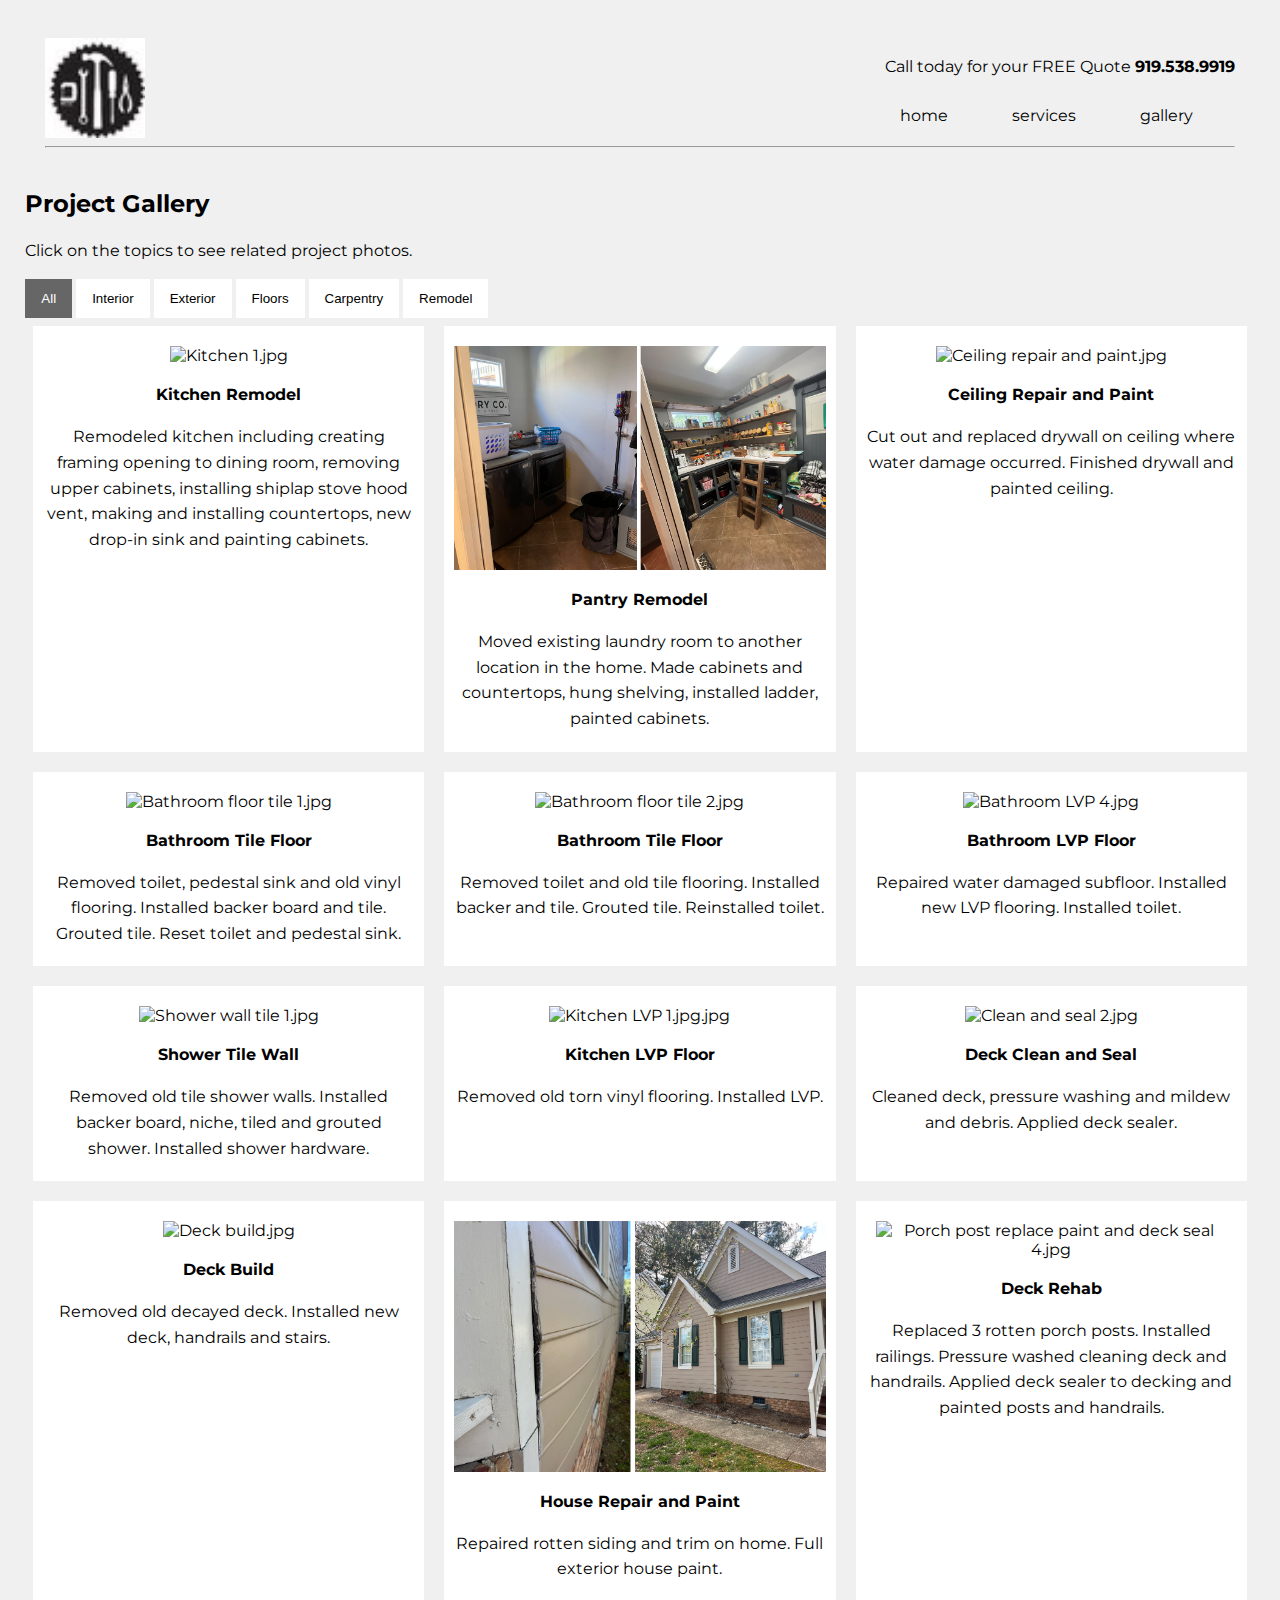
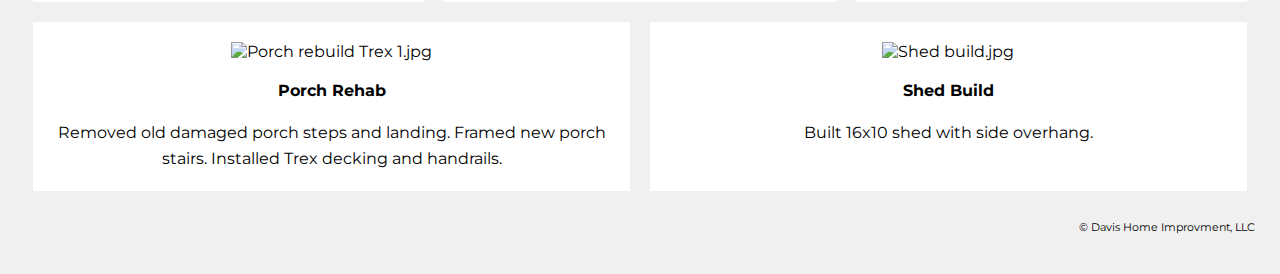
==== html/gallery.html @ 8550ffd0 "Add files via upload" ====
<!DOCTYPE html>
<html lang="en">

<head>
  <meta charset="UTF-8">
  <meta name="viewport" content="width=device-width, initial-scale=1">
  <meta http-equiv="X-UA-Compatible" content="ie-edge">
  <title>Davis Home Improvement</title>
  <link rel="stylesheet" href="../css/main.css">
  <link rel="stylesheet" href="../css/gallery.css">
</head>

<body>
  <!-- Wrapper -->
  <div id="wrapper">

    <!-- Header -->
    <section class="header-container">
      <header id="header">
        <img src="../img/logo.png" alt="DavisHomeImprovement Logo" class="logo">
        <div class="header-nav-container">
          <p>Call today for your FREE Quote  <strong>919.538.9919</strong></p>
          <nav class="hamburger-menu">
            <div class="hamburger-icon">
              <div class="bar"></div>
              <div class="bar"></div>
              <div class="bar"></div>
            </div>
            <ul class="hamburger-menu-items">
              <li><a href="../">home</a></li>
              <li><a href="services.html">services</a></li>
              <li><a href="gallery.html">gallery</a></li>
            </ul>
          </nav>
          <nav class="site-menu">
            <ul class="site-menu-items">
              <li><a href="../">home</a></li>
              <li><a href="services.html">services</a></li>
              <li><a href="gallery.html">gallery</a></li>
            </ul>
          </nav>
        </div>
      </header>
      <hr>
    </section>

    <!-- Gallery -->
    <article id="gallery">
      <div class="gallery-wrapper">
        <header class="article-header">
          <h2>Project Gallery</h2>
          <p>Click on the topics to see related project photos. </p>
        </header>

        <!-- Gallery navigation -->
        <section class="nav-wrapper">
          <button class="nav-btn active">All</button>
          <button class="nav-btn">Interior</button>
          <button class="nav-btn">Exterior</button>
          <button class="nav-btn">Floors</button>
          <button class="nav-btn">Carpentry</button>
          <button class="nav-btn">Remodel</button>
          <!-- Alt button combo: Paint, Floors, Decks, Repair, Remodel -->
        </section>

        <!-- Portfolio gallery grid -->
        <section class="gallery-img-wrapper">
          <div class="row">

            <!-- Remodel content -->
            <div class="column remodel cabinets kitchen carpentry">
              <div class="column-content">
                <img src="../img/gallery/remodel/Kitchen 1.jpg" alt="Kitchen 1.jpg" class="gallery-img" onclick="openGalleryModal('../img/gallery/remodel.Kitchen 1.jpg')">
                <h4>Kitchen Remodel</h4>
                <p>
                  Remodeled kitchen including creating framing opening to dining room, removing upper cabinets, installing shiplap stove hood vent, making and installing 
                  countertops, new drop-in sink and painting cabinets.
                </p>
              </div>
            </div>
            <div class="column remodel cabinets kitchen carpentry">
              <div class="column-content">
                <img src="../img/gallery/remodel/pantry_before_after.jpg" alt="Pantry finished 2.jpg" class="gallery-img" onclick="openGalleryModal('../img/gallery/remodel/pantry_before_after.jpg')">
                <h4>Pantry Remodel</h4>
                <p>Moved existing laundry room to another location in the home.  Made cabinets and countertops, hung shelving, installed ladder, painted cabinets.</p>
              </div>
            </div>

            <!-- Interior content-->
            <div class="column interior repair drywall">
              <div class="column-content">
                <img src="../img/gallery/interior/Ceiling repair and paint.jpg" alt="Ceiling repair and paint.jpg" class="gallery-img" onclick="openGalleryModal('../img/gallery/interior/Ceiling repair and paint.jpg')">
                <h4>Ceiling Repair and Paint</h4>
                <p>Cut out and replaced drywall on ceiling where water damage occurred.  Finished drywall and painted ceiling.</p>
              </div>
            </div>
            
            <!-- Floors content-->
            <div class="column floors tile bath">
              <div class="column-content">
                <img src="../img/gallery/floors/Bathroom floor tile 1.jpg" alt="Bathroom floor tile 1.jpg" class="gallery-img" onclick="openGalleryModal('../img/gallery/floors/Bathroom floor tile 1.jpg')">
                <h4>Bathroom Tile Floor</h4>
                <p>Removed toilet, pedestal sink and old vinyl flooring.  Installed backer board and tile.  Grouted tile.  Reset toilet and pedestal sink.</p>
              </div>
            </div>
            <div class="column floors tile bath">
              <div class="column-content">
                <img src="../img/gallery/floors/Bathroom floor tile 2.jpg" alt="Bathroom floor tile 2.jpg" class="gallery-img" onclick="openGalleryModal('../img/gallery/floors/Bathroom floor tile 2.jpg')">
                <h4>Bathroom Tile Floor</h4>
                <p>Removed toilet and old tile flooring.  Installed backer and tile.  Grouted tile.  Reinstalled toilet.</p>
              </div>
            </div>
            <div class="column floors lvp bath interior repair">
              <div class="column-content">
                <img src="../img/gallery/floors/Bathroom LVP 4.jpg" alt="Bathroom LVP 4.jpg" class="gallery-img" onclick="openGalleryModal('../img/gallery/floors/Bathroom LVP 4.jpg')">
                <h4>Bathroom LVP Floor</h4>
                <p>Repaired water damaged subfloor.  Installed new LVP flooring.  Installed toilet.</p>
              </div>
            </div>
            <div class="column shower tile bath floors">
              <div class="column-content">
                <img src="../img/gallery/floors/Shower wall tile 1.jpg" alt="Shower wall tile 1.jpg" class="gallery-img" onclick="openGalleryModal('../img/gallery/floors/Shower wall tile 1.jpg')">
                <h4>Shower Tile Wall</h4>
                <p>Removed old tile shower walls.  Installed backer board, niche, tiled and grouted shower.  Installed shower hardware.</p>
              </div>
            </div>
            <div class="column floors LVP kitchen floors">
              <div class="column-content">
                <img src="../img/gallery/floors/Kitchen LVP 1.jpg" alt="Kitchen LVP 1.jpg.jpg" class="gallery-img" onclick="openGalleryModal('../img/gallery/floors/Kitchen LVP 1.jpg')">
                <h4>Kitchen LVP Floor</h4>
                <p>Removed old torn vinyl flooring.  Installed LVP.</p>
              </div>
            </div>
          
            <!-- Exterior content -->
            <div class="column exterior decks">
              <div class="column-content">
                <img src="../img/gallery/exterior/Clean and seal 2.jpg" alt="Clean and seal 2.jpg" class="gallery-img" onclick="openGalleryModal('../img/gallery/exterior/Clean and seal 2.jpg')">
                <h4>Deck Clean and Seal</h4>
                <p>Cleaned deck, pressure washing and mildew and debris.  Applied deck sealer.</p>
              </div>
            </div>
            <div class="column exterior decks carpentry">
              <div class="column-content">
                <img src="../img/gallery/exterior/Deck build.jpg" alt="Deck build.jpg" class="gallery-img" onclick="openGalleryModal('../img/gallery/exterior/Deck build.jpg')">
                <h4>Deck Build</h4>
                <p>Removed old decayed deck.  Installed new deck, handrails and stairs.</p>
              </div>
            </div>
            <div class="column paint exterior siding trim repair carpentry">
              <div class="column-content">
                <img src="../img/gallery/exterior/House_repair_before_after.jpg" alt="House_repair_before_after.jpg" class="gallery-img" onclick="openGalleryModal('../img/gallery/exterior/House_repair_before_after.jpg')">
                <h4>House Repair and Paint</h4>
                <p>Repaired rotten siding and trim on home.  Full exterior house paint.</p>
              </div>
            </div>
            <div class="column exterior decks carpentry paint">
              <div class="column-content">
                <img src="../img/gallery/exterior/Porch post replace paint and deck seal 4.jpg" alt="Porch post replace paint and deck seal 4.jpg" class="gallery-img" onclick="openGalleryModal('../img/gallery/exterior/Porch post replace paint and deck seal 4.jpg')">
                <h4>Deck Rehab</h4>
                <p>Replaced 3 rotten porch posts.  Installed railings.  Pressure washed cleaning deck and handrails.  Applied deck sealer to decking and painted posts and handrails.</p>
              </div>
            </div>
            <div class="column exterior decks carpentry paint">
              <div class="column-content">
                <img src="../img/gallery/exterior/Porch rebuild Trex 1.jpg" alt="Porch rebuild Trex 1.jpg" class="gallery-img" onclick="openGalleryModal('../img/gallery/exterior/Porch rebuild Trex 1.jpg')">
                <h4>Porch Rehab</h4>
                <p>Removed old damaged porch steps and landing.  Framed new porch stairs.  Installed Trex decking and handrails.</p>
              </div>
            </div>
            <div class="column exterior decks carpentry paint">
              <div class="column-content">
                <img src="../img/gallery/exterior/Shed build.jpg" alt="Shed build.jpg" class="gallery-img" onclick="openGalleryModal('../img/exterior/Shed build.jpg')">
                <h4>Shed Build</h4>
                <p>Built 16x10 shed with side overhang.</p>
              </div>
            </div>

          </div>
        </section>
        <div class="modal-overlay" onclick="closeGalleryModal()"></div>
        <div id="modal" class="modal">
          <span class="modal-close" onclick="closeGalleryModal()">&times;</span>
          <img src="" alt="Image" class="modal-content">
        </div>
      </div>
    </article>

    <!-- Footer -->
    <footer id="footer">
      <p class="copyright">&copy; Davis Home Improvment, LLC</p>
    </footer>

  </div>

  <!-- Scripts -->
  <script src="../js/scripts.js"></script>
  <script src="../js/gallery.js"></script>
</body>
</html>
---- css/main.css ----
@import url('https://fonts.googleapis.com/css?family=Montserrat:400,600');

/* ##################################################
   ------------ General styles ------------
   Strctured for mobile screens first with larger 
   screens handled via media queries at the end
   ################################################## */



   
/* ------------ General styles ------------ */

body, html {
    margin: 0;
    max-width: 1400px;
    padding: 1%;
    font-family: 'Montserrat', sans-serif;
    background-color: rgb(240, 240, 240);
}

p, blockquote {
  font-size: 1em;    /* 1em = 16px = browser default */
  line-height: 1.6em;
}




/* ------------ Header/banner styles ------------ */

.header-container {
  text-align: right;
  padding: .8em 1.2em;                /* Applies to top+bottom, left+right */
}

header {
  display: flex;                      /* Structure elements into columns */
  justify-content: space-between;
}

.logo {
  width: 100px;                       /* em=relative, px=absolute units */
}

/* container position=relative, both element position=absolute to stack them */
.header-nav-container nav {
    position: relative;
}

/* Hamburger icon style */
.hamburger-icon {
  display: block;
  width: 30px;
  height: 30px;
  position: absolute;
  top: 0;
  right: 0;
  cursor: pointer;
}

.bar {
  display: block;
  width: 100%;
  height: 3px;
  background-color: #000;
  margin: 5px 0;
}

/* Hamburger menu style */
.hamburger-menu {
  display: block;
  position: absolute;
  top: 0;
  right: 0;
  padding: 10px;
  z-index: 1000;
}

.hamburger-menu-items {
  display: none;
  list-style: none;
  padding: 0;
  margin: 0;
  position: fixed;
  width: 60%;
  top: 0;
  right: 0;
  text-align: left;
  background: rgb(62, 69, 73);
  height: 30%;
  padding-top: 3em;
}

.hamburger-menu-items li a {
  color: white;
  text-decoration: none;
  display: block;
  width: 100%;
  padding: 1em 2em;
}

.hamburger-menu-items li:hover {
  background-color: rgb(85, 94, 100);
}

/* Hamburger menu slide-in animation */
.show-menu {
  display: block !important;
}

.slide-in {
  animation: slideIn 0.3s forwards;
}

@keyframes slideIn {
  from { transform: translateX(100%); }
  to { transform: translateX(0); }
}


/* Horizontal site menu style */
.site-menu {
  position: absolute;
  top: 0;
  right: 0;
  padding: 10px;
  z-index: 999;
}

.site-menu-items {
  display: none;
  list-style: none;
  padding: 0;
  margin: 0;
  position: fixed;
  width: auto;
  top: 0;
  right: 0;
  text-align: left;
  background: none;
  height: 100%;
  z-index: 7;
  padding-top: 0;
}

.site-menu-items li a {
  color: black;
  text-decoration: none;
  background-color: inherit;
  text-align: right;
  padding: 1em 2em;
}

.site-menu-items li a:hover {
  background-color: rgb(85, 94, 100);
}




/* ------------ Footer styles ------------ */

#footer {
  margin-top: 20px;
  text-align: right;
  font-size: .7em;
}




/* ------------ Styles for Larger Screens ------------ */

@media only screen and (min-width: 768px) {

  /* Header -- Change to site navigation menu */
  .hamburger-menu {
    display: none;
  }

  .site-menu-items {
    display: flex;
    position: inherit;
  }
}
---- css/gallery.css ----
@import url('https://fonts.googleapis.com/css?family=Montserrat:400,600');

/* ##################################################
   ------------ Gallery styles ------------
   Strctured for mobile screens first with larger 
   screens handled via media queries at the end
   ################################################## */




.article-header {
  display: block;
}
/* Style the buttons */
.nav-btn {
  border: none;
  outline: none;
  padding: 12px 16px;
  background-color: white;
  cursor: pointer;
}

/* Add a grey background color on mouse-over */
.nav-btn:hover {
  background-color: #ddd;
}

/* Add a dark background color to the active button */
.nav-btn.active {
  background-color: #666;
  color: white;
}

.row {
  display: flex;
  flex-wrap: wrap;
  gap: 20px;           /* Add space between columns */
  padding: 8px;
}

/* Create up to three equal columns, initially hidden
   to facilitate filtering */
.column {
  flex: 1 1 calc(100% - 16px);  /* 33.33% width minus gap */
  display: none;
}

/* Individual content cards */
.column-content {
  background-color: white;
  padding: 10px;
  display: flex;
  flex-direction: column;
  align-items: center;
  text-align: center;
  box-sizing: border-box;
  height: 100%;           /* Allow cards to expand based on content */
  max-width: 70vw;
  margin: 0 auto;
}

.column-content img {
  max-width: 100%;
  height: auto;
  padding: 10px;
  object-fit: contain;  /* Ensure the image fits within the container */
  cursor: pointer;
}

.column-content h4, .column-content p {
  margin: 10px 0;
}

/* Show filtered/selected content cards */
.show-content {
  display: block;
}

/* Gallery modal */
.modal-overlay {
  display: none;
  position: fixed;
  top: 0;
  left: 0;
  width: 100%;
  height: 100%;
  background-color: rgba(94, 94, 94, 0.5);
  z-index: 998;
  backdrop-filter: blur(5px);
}

.modal {
  display: none;
  position: fixed;
  top: 50%;
  left: 50%;
  transform: translate(-50%, -50%);
  background-color: rgba(56, 62, 66, 0.4);
  z-index: 999;
  padding: 0;
  box-sizing: border-box;
  overflow: auto;
  width: 90%;
  height: 80%;
  opacity: 0;
  animation: fadeInModal 1s ease forwards;
  text-align: center;
}

.modal-content {
  max-width: 100%;
  max-height: 100%;
  width: 100%;
  height: auto;
  object-fit: contain;
}

.modal-close {
  color: white;
  position: absolute;
  top: 5px;
  right: 5px;
  font-size: 30px;
  font-weight: bold;
  cursor: pointer;
}

.modal-overlay.show {
  display: block;
}

.modal.show {
  display: flex;
  justify-content: center;
  align-items: center;
}

@keyframes fadeInModal {
  from { opacity: 0; }
  to { opacity: 1; }
}




/* ------------ Styles for Larger Screens ------------ */

@media only screen and (min-width: 768px) {

  /* Show two cards per row */
  .column {
    flex: 1 1 calc(50% - 16px);
  }

  /* Modal */
  .modal {
    width: 70%;
    padding: 0;
  }

  .modal-content {
    max-width: 90%;
    max-height: 90%;
  }

  .modal-close {
    top: 10px;
    right: 10px;
  }
}

@media only screen and (min-width: 1024px) {

  /* Show three cards per row */
  .column {
    flex: 1 1 calc(33.33% - 16px);
  }
}
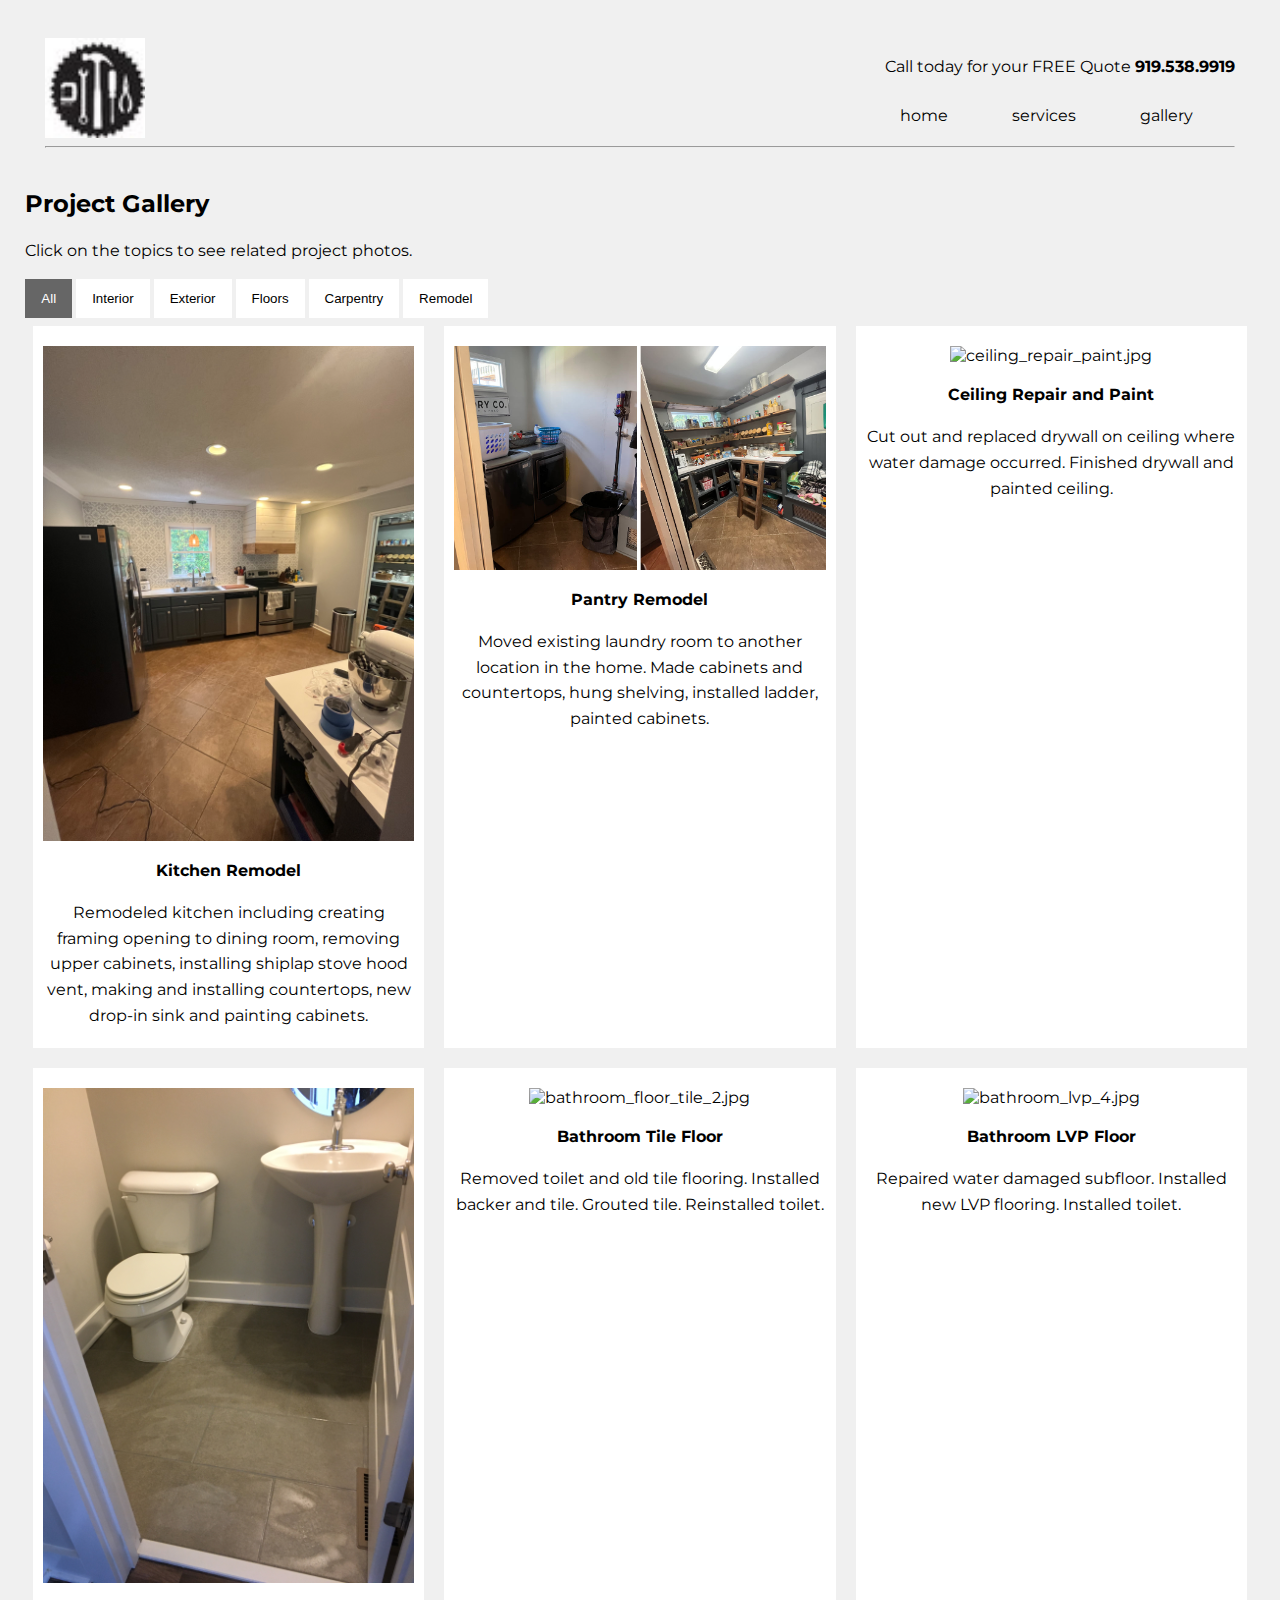
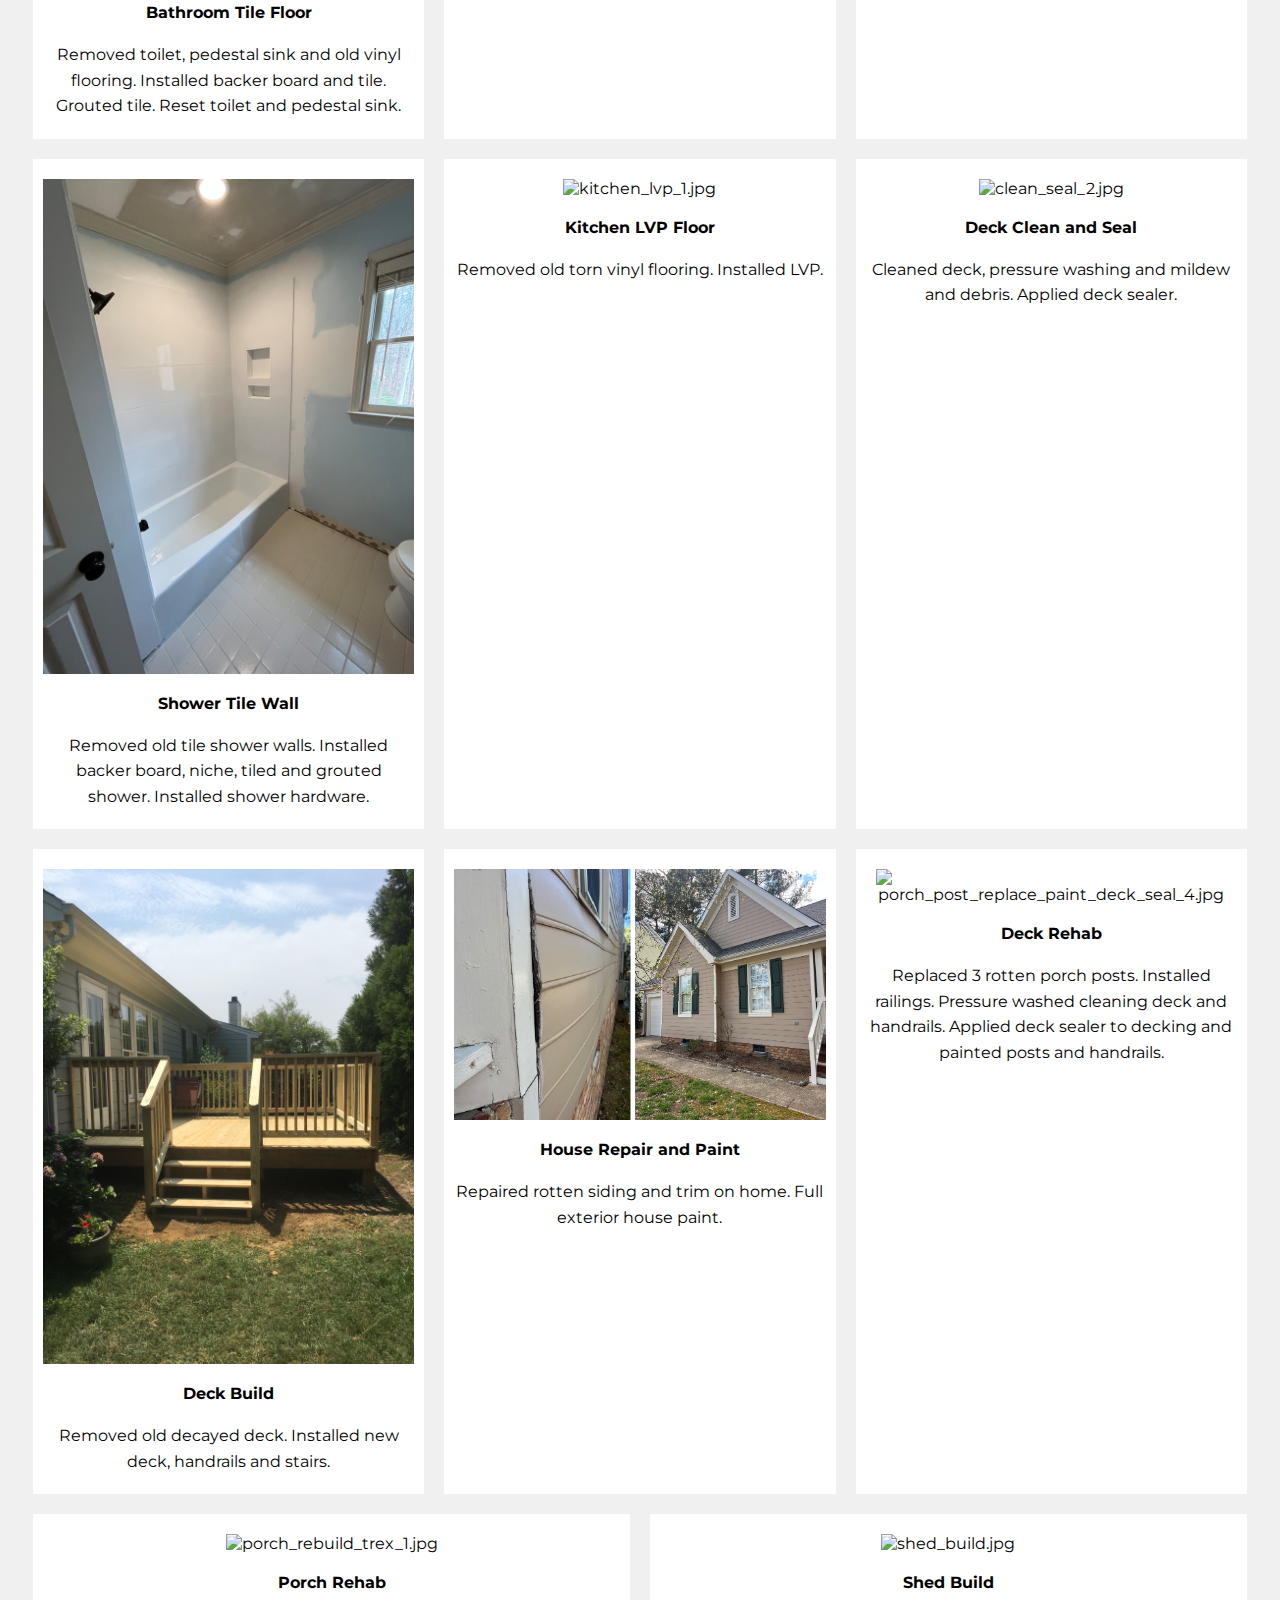
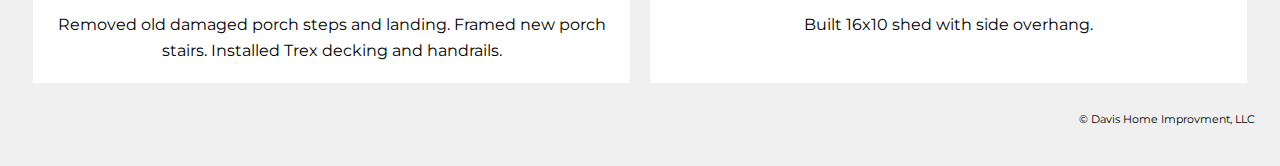
==== commit 25442ac0: "Add files via upload" ====
--- a/html/gallery.html
+++ b/html/gallery.html
@@ -70,7 +70,7 @@
             <!-- Remodel content -->
             <div class="column remodel cabinets kitchen carpentry">
               <div class="column-content">
-                <img src="../img/gallery/remodel/Kitchen 1.jpg" alt="Kitchen 1.jpg" class="gallery-img" onclick="openGalleryModal('../img/gallery/remodel.Kitchen 1.jpg')">
+                <img src="../img/gallery/remodel/kitchen_1.jpg" alt="kitchen_1.jpg" class="gallery-img" onclick="openGalleryModal('../img/gallery/remodel.kitchen_1.jpg')">
                 <h4>Kitchen Remodel</h4>
                 <p>
                   Remodeled kitchen including creating framing opening to dining room, removing upper cabinets, installing shiplap stove hood vent, making and installing 
@@ -80,7 +80,7 @@
             </div>
             <div class="column remodel cabinets kitchen carpentry">
               <div class="column-content">
-                <img src="../img/gallery/remodel/pantry_before_after.jpg" alt="Pantry finished 2.jpg" class="gallery-img" onclick="openGalleryModal('../img/gallery/remodel/pantry_before_after.jpg')">
+                <img src="../img/gallery/remodel/pantry_before_after.jpg" alt="pantry_before_after.jpg.jpg" class="gallery-img" onclick="openGalleryModal('../img/gallery/remodel/pantry_before_after.jpg')">
                 <h4>Pantry Remodel</h4>
                 <p>Moved existing laundry room to another location in the home.  Made cabinets and countertops, hung shelving, installed ladder, painted cabinets.</p>
               </div>
@@ -89,7 +89,7 @@
             <!-- Interior content-->
             <div class="column interior repair drywall">
               <div class="column-content">
-                <img src="../img/gallery/interior/Ceiling repair and paint.jpg" alt="Ceiling repair and paint.jpg" class="gallery-img" onclick="openGalleryModal('../img/gallery/interior/Ceiling repair and paint.jpg')">
+                <img src="../img/gallery/interior/ceiling_repair_paint.jpg" alt="ceiling_repair_paint.jpg" class="gallery-img" onclick="openGalleryModal('../img/gallery/interior/ceiling_repair_paint.jpg')">
                 <h4>Ceiling Repair and Paint</h4>
                 <p>Cut out and replaced drywall on ceiling where water damage occurred.  Finished drywall and painted ceiling.</p>
               </div>
@@ -98,35 +98,35 @@
             <!-- Floors content-->
             <div class="column floors tile bath">
               <div class="column-content">
-                <img src="../img/gallery/floors/Bathroom floor tile 1.jpg" alt="Bathroom floor tile 1.jpg" class="gallery-img" onclick="openGalleryModal('../img/gallery/floors/Bathroom floor tile 1.jpg')">
+                <img src="../img/gallery/floors/bathroom_floor_tile_1.jpg" alt="bathroom_floor_tile_1.jpg" class="gallery-img" onclick="openGalleryModal('../img/gallery/floors/bathroom_floor_tile_1.jpg')">
                 <h4>Bathroom Tile Floor</h4>
                 <p>Removed toilet, pedestal sink and old vinyl flooring.  Installed backer board and tile.  Grouted tile.  Reset toilet and pedestal sink.</p>
               </div>
             </div>
             <div class="column floors tile bath">
               <div class="column-content">
-                <img src="../img/gallery/floors/Bathroom floor tile 2.jpg" alt="Bathroom floor tile 2.jpg" class="gallery-img" onclick="openGalleryModal('../img/gallery/floors/Bathroom floor tile 2.jpg')">
+                <img src="../img/gallery/floors/bathroom_floor_tile_2.jpg" alt="bathroom_floor_tile_2.jpg" class="gallery-img" onclick="openGalleryModal('../img/gallery/floors/bathroom_floor_tile_2.jpg')">
                 <h4>Bathroom Tile Floor</h4>
                 <p>Removed toilet and old tile flooring.  Installed backer and tile.  Grouted tile.  Reinstalled toilet.</p>
               </div>
             </div>
             <div class="column floors lvp bath interior repair">
               <div class="column-content">
-                <img src="../img/gallery/floors/Bathroom LVP 4.jpg" alt="Bathroom LVP 4.jpg" class="gallery-img" onclick="openGalleryModal('../img/gallery/floors/Bathroom LVP 4.jpg')">
+                <img src="../img/gallery/floors/bathroom_lvp_4.jpg" alt="bathroom_lvp_4.jpg" class="gallery-img" onclick="openGalleryModal('../img/gallery/floors/bathroom_lvp_4.jpg')">
                 <h4>Bathroom LVP Floor</h4>
                 <p>Repaired water damaged subfloor.  Installed new LVP flooring.  Installed toilet.</p>
               </div>
             </div>
             <div class="column shower tile bath floors">
               <div class="column-content">
-                <img src="../img/gallery/floors/Shower wall tile 1.jpg" alt="Shower wall tile 1.jpg" class="gallery-img" onclick="openGalleryModal('../img/gallery/floors/Shower wall tile 1.jpg')">
+                <img src="../img/gallery/floors/shower_wall_tile_1.jpg" alt="shower_wall_tile_1.jpg" class="gallery-img" onclick="openGalleryModal('../img/gallery/floors/shower_wall_tile_1.jpg')">
                 <h4>Shower Tile Wall</h4>
                 <p>Removed old tile shower walls.  Installed backer board, niche, tiled and grouted shower.  Installed shower hardware.</p>
               </div>
             </div>
             <div class="column floors LVP kitchen floors">
               <div class="column-content">
-                <img src="../img/gallery/floors/Kitchen LVP 1.jpg" alt="Kitchen LVP 1.jpg.jpg" class="gallery-img" onclick="openGalleryModal('../img/gallery/floors/Kitchen LVP 1.jpg')">
+                <img src="../img/gallery/floors/kitchen_lvp_1.jpg" alt="kitchen_lvp_1.jpg" class="gallery-img" onclick="openGalleryModal('../img/gallery/floors/kitchen_lvp_1.jpg')">
                 <h4>Kitchen LVP Floor</h4>
                 <p>Removed old torn vinyl flooring.  Installed LVP.</p>
               </div>
@@ -135,42 +135,42 @@
             <!-- Exterior content -->
             <div class="column exterior decks">
               <div class="column-content">
-                <img src="../img/gallery/exterior/Clean and seal 2.jpg" alt="Clean and seal 2.jpg" class="gallery-img" onclick="openGalleryModal('../img/gallery/exterior/Clean and seal 2.jpg')">
+                <img src="../img/gallery/exterior/clean_seal_2.jpg" alt="clean_seal_2.jpg" class="gallery-img" onclick="openGalleryModal('../img/gallery/exterior/clean_seal_2.jpg')">
                 <h4>Deck Clean and Seal</h4>
                 <p>Cleaned deck, pressure washing and mildew and debris.  Applied deck sealer.</p>
               </div>
             </div>
             <div class="column exterior decks carpentry">
               <div class="column-content">
-                <img src="../img/gallery/exterior/Deck build.jpg" alt="Deck build.jpg" class="gallery-img" onclick="openGalleryModal('../img/gallery/exterior/Deck build.jpg')">
+                <img src="../img/gallery/exterior/deck_build.jpg" alt="deck_build.jpg" class="gallery-img" onclick="openGalleryModal('../img/gallery/exterior/deck_build.jpg')">
                 <h4>Deck Build</h4>
                 <p>Removed old decayed deck.  Installed new deck, handrails and stairs.</p>
               </div>
             </div>
             <div class="column paint exterior siding trim repair carpentry">
               <div class="column-content">
-                <img src="../img/gallery/exterior/House_repair_before_after.jpg" alt="House_repair_before_after.jpg" class="gallery-img" onclick="openGalleryModal('../img/gallery/exterior/House_repair_before_after.jpg')">
+                <img src="../img/gallery/exterior/house_repair_before_after.jpg" alt="house_repair_before_after.jpg" class="gallery-img" onclick="openGalleryModal('../img/gallery/exterior/house_repair_before_after.jpg')">
                 <h4>House Repair and Paint</h4>
                 <p>Repaired rotten siding and trim on home.  Full exterior house paint.</p>
               </div>
             </div>
             <div class="column exterior decks carpentry paint">
               <div class="column-content">
-                <img src="../img/gallery/exterior/Porch post replace paint and deck seal 4.jpg" alt="Porch post replace paint and deck seal 4.jpg" class="gallery-img" onclick="openGalleryModal('../img/gallery/exterior/Porch post replace paint and deck seal 4.jpg')">
+                <img src="../img/gallery/exterior/porch_post_replace_paint_deck_seal_4.jpg" alt="porch_post_replace_paint_deck_seal_4.jpg" class="gallery-img" onclick="openGalleryModal('../img/gallery/exterior/porch_post_replace_paint_deck_seal_4.jpg')">
                 <h4>Deck Rehab</h4>
                 <p>Replaced 3 rotten porch posts.  Installed railings.  Pressure washed cleaning deck and handrails.  Applied deck sealer to decking and painted posts and handrails.</p>
               </div>
             </div>
             <div class="column exterior decks carpentry paint">
               <div class="column-content">
-                <img src="../img/gallery/exterior/Porch rebuild Trex 1.jpg" alt="Porch rebuild Trex 1.jpg" class="gallery-img" onclick="openGalleryModal('../img/gallery/exterior/Porch rebuild Trex 1.jpg')">
+                <img src="../img/gallery/exterior/porch_rebuild_trex_1.jpg" alt="porch_rebuild_trex_1.jpg" class="gallery-img" onclick="openGalleryModal('../img/gallery/exterior/porch_rebuild_trex_1.jpg')">
                 <h4>Porch Rehab</h4>
                 <p>Removed old damaged porch steps and landing.  Framed new porch stairs.  Installed Trex decking and handrails.</p>
               </div>
             </div>
             <div class="column exterior decks carpentry paint">
               <div class="column-content">
-                <img src="../img/gallery/exterior/Shed build.jpg" alt="Shed build.jpg" class="gallery-img" onclick="openGalleryModal('../img/exterior/Shed build.jpg')">
+                <img src="../img/gallery/exterior/shed_build.jpg" alt="shed_build.jpg" class="gallery-img" onclick="openGalleryModal('../img/exterior/shed_build.jpg')">
                 <h4>Shed Build</h4>
                 <p>Built 16x10 shed with side overhang.</p>
               </div>
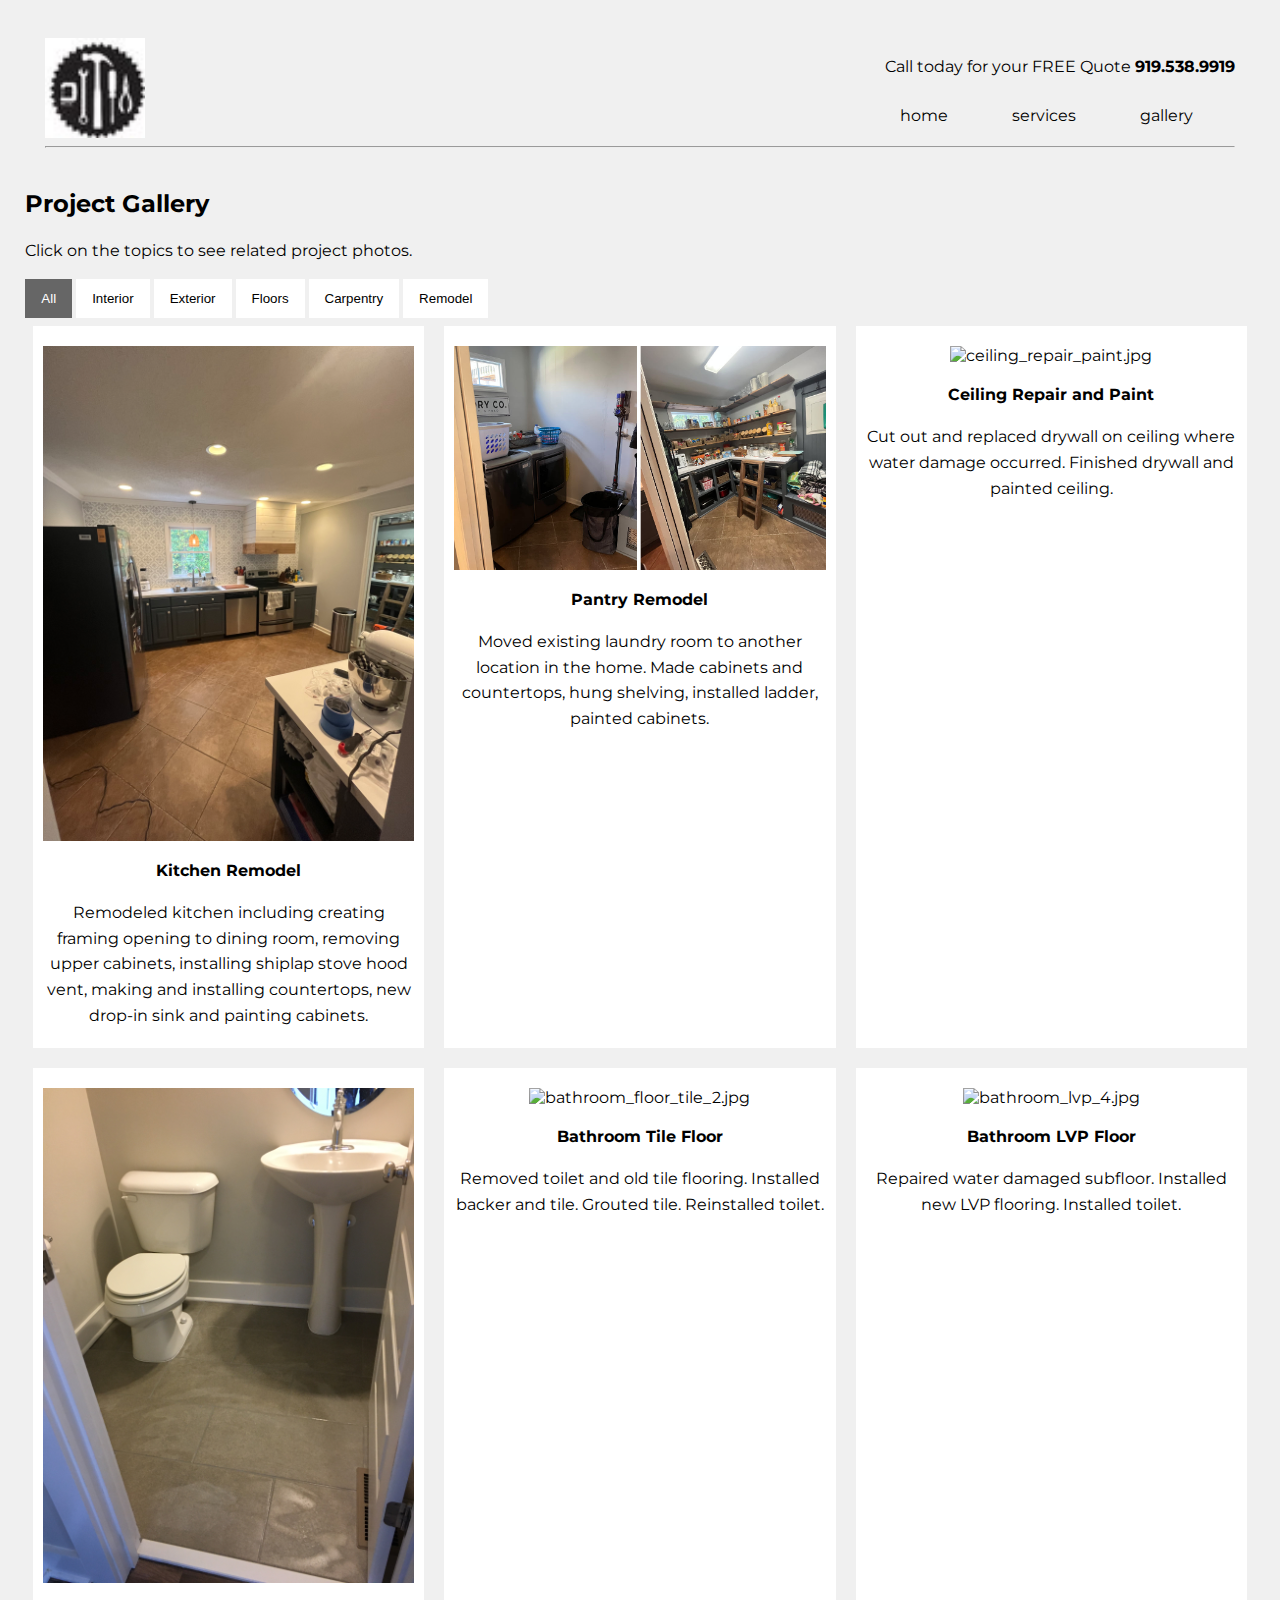
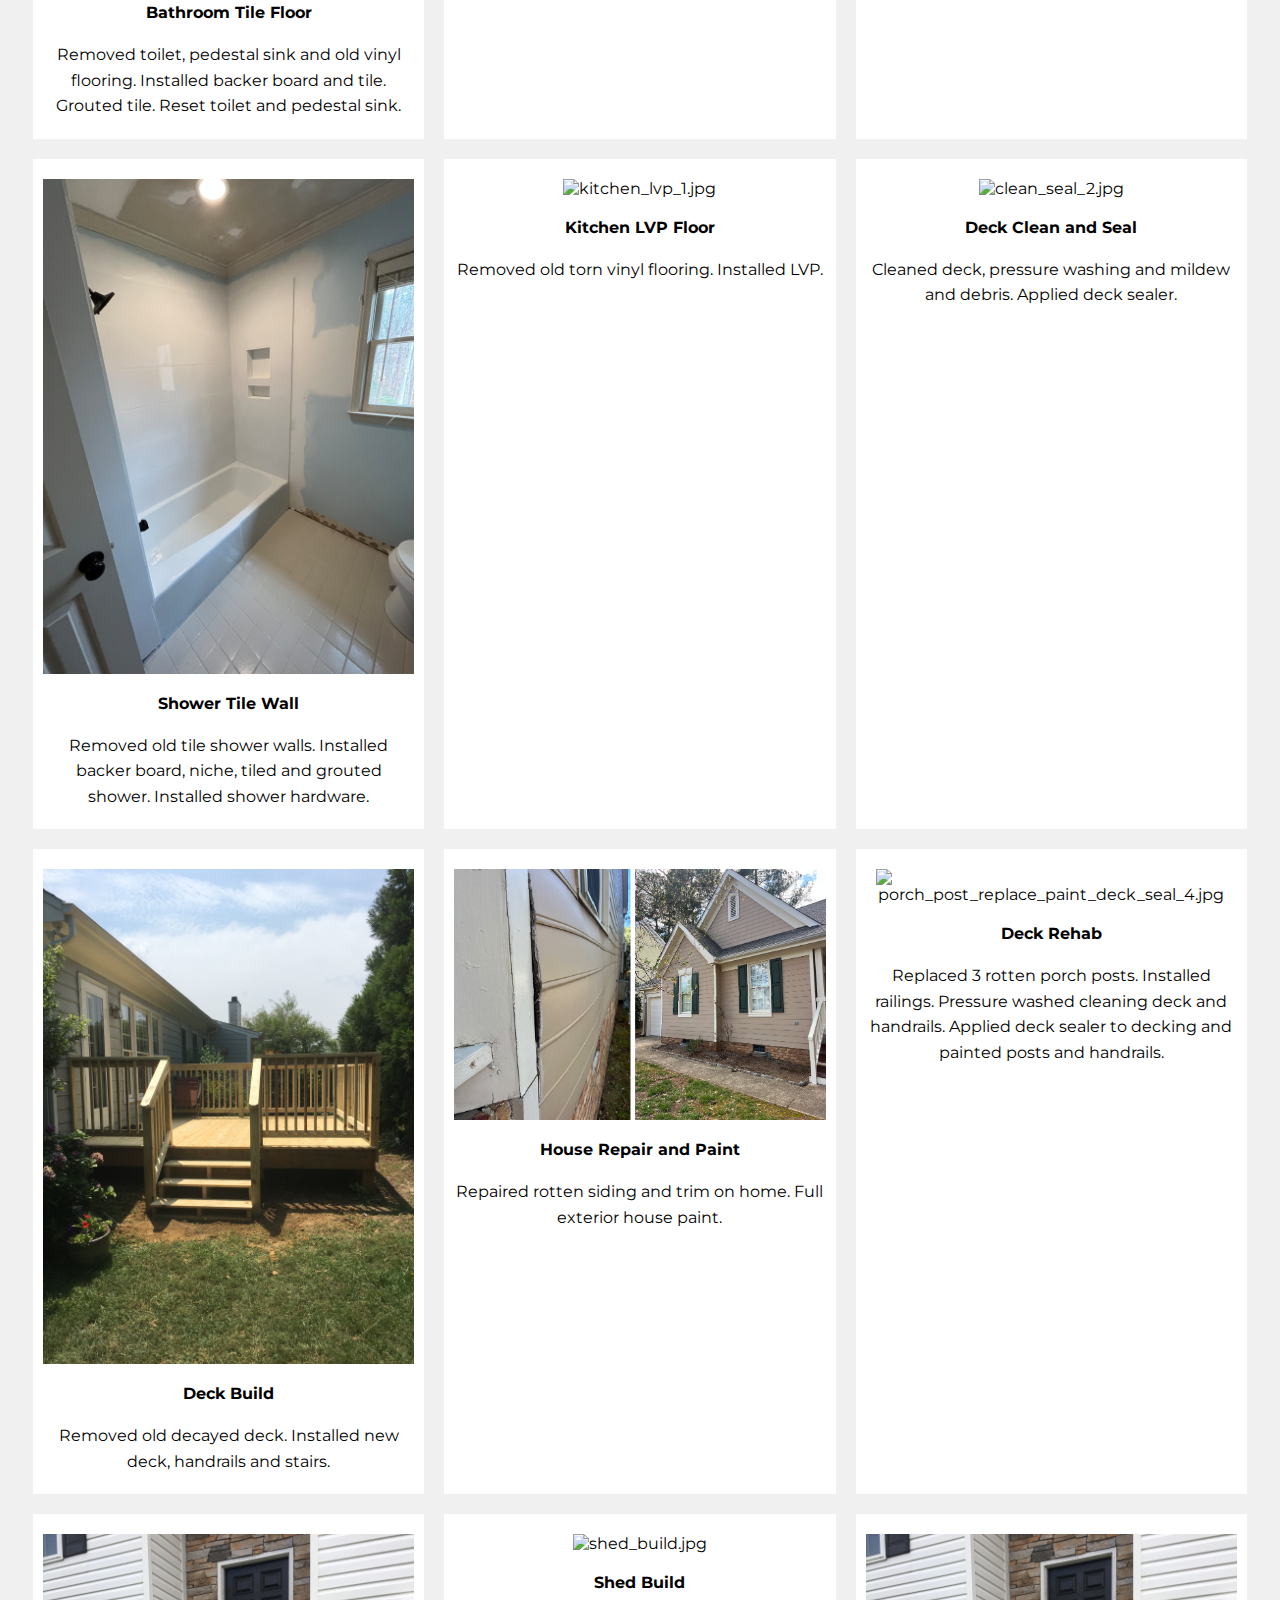
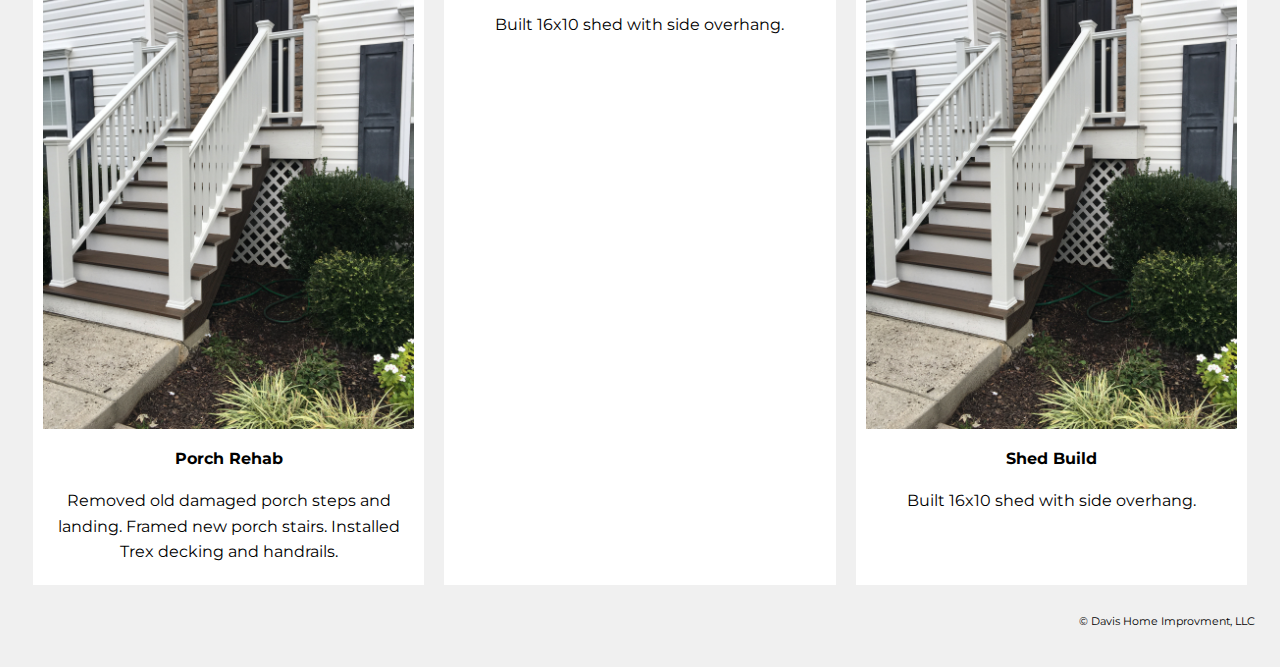
==== commit 7d9e7c7f: "Add files via upload" ====
--- a/html/gallery.html
+++ b/html/gallery.html
@@ -70,7 +70,7 @@
             <!-- Remodel content -->
             <div class="column remodel cabinets kitchen carpentry">
               <div class="column-content">
-                <img src="../img/gallery/remodel/kitchen_1.jpg" alt="kitchen_1.jpg" class="gallery-img" onclick="openGalleryModal('../img/gallery/remodel.kitchen_1.jpg')">
+                <img src="../img/gallery/remodel/kitchen_1.jpg" alt="kitchen_1.jpg" class="gallery-img" onclick="openGalleryModal('../img/gallery/remodel/kitchen_1.jpg')">
                 <h4>Kitchen Remodel</h4>
                 <p>
                   Remodeled kitchen including creating framing opening to dining room, removing upper cabinets, installing shiplap stove hood vent, making and installing 
@@ -170,7 +170,14 @@
             </div>
             <div class="column exterior decks carpentry paint">
               <div class="column-content">
-                <img src="../img/gallery/exterior/shed_build.jpg" alt="shed_build.jpg" class="gallery-img" onclick="openGalleryModal('../img/exterior/shed_build.jpg')">
+                <img src="../img/gallery/exterior/shed_build.jpg" alt="shed_build.jpg" class="gallery-img" onclick="openGalleryModal('../img/gallery/exterior/shed_build.jpg')">
+                <h4>Shed Build</h4>
+                <p>Built 16x10 shed with side overhang.</p>
+              </div>
+            </div>
+            <div class="column exterior decks carpentry paint">
+              <div class="column-content">
+                <img src="../img/gallery/exterior/porch_rebuild_trex.jpg" alt="porch_rebuild_trex.jpg" class="gallery-img" onclick="openGalleryModal('../img/gallery/exterior/porch_rebuild_trex.jpg')">
                 <h4>Shed Build</h4>
                 <p>Built 16x10 shed with side overhang.</p>
               </div>
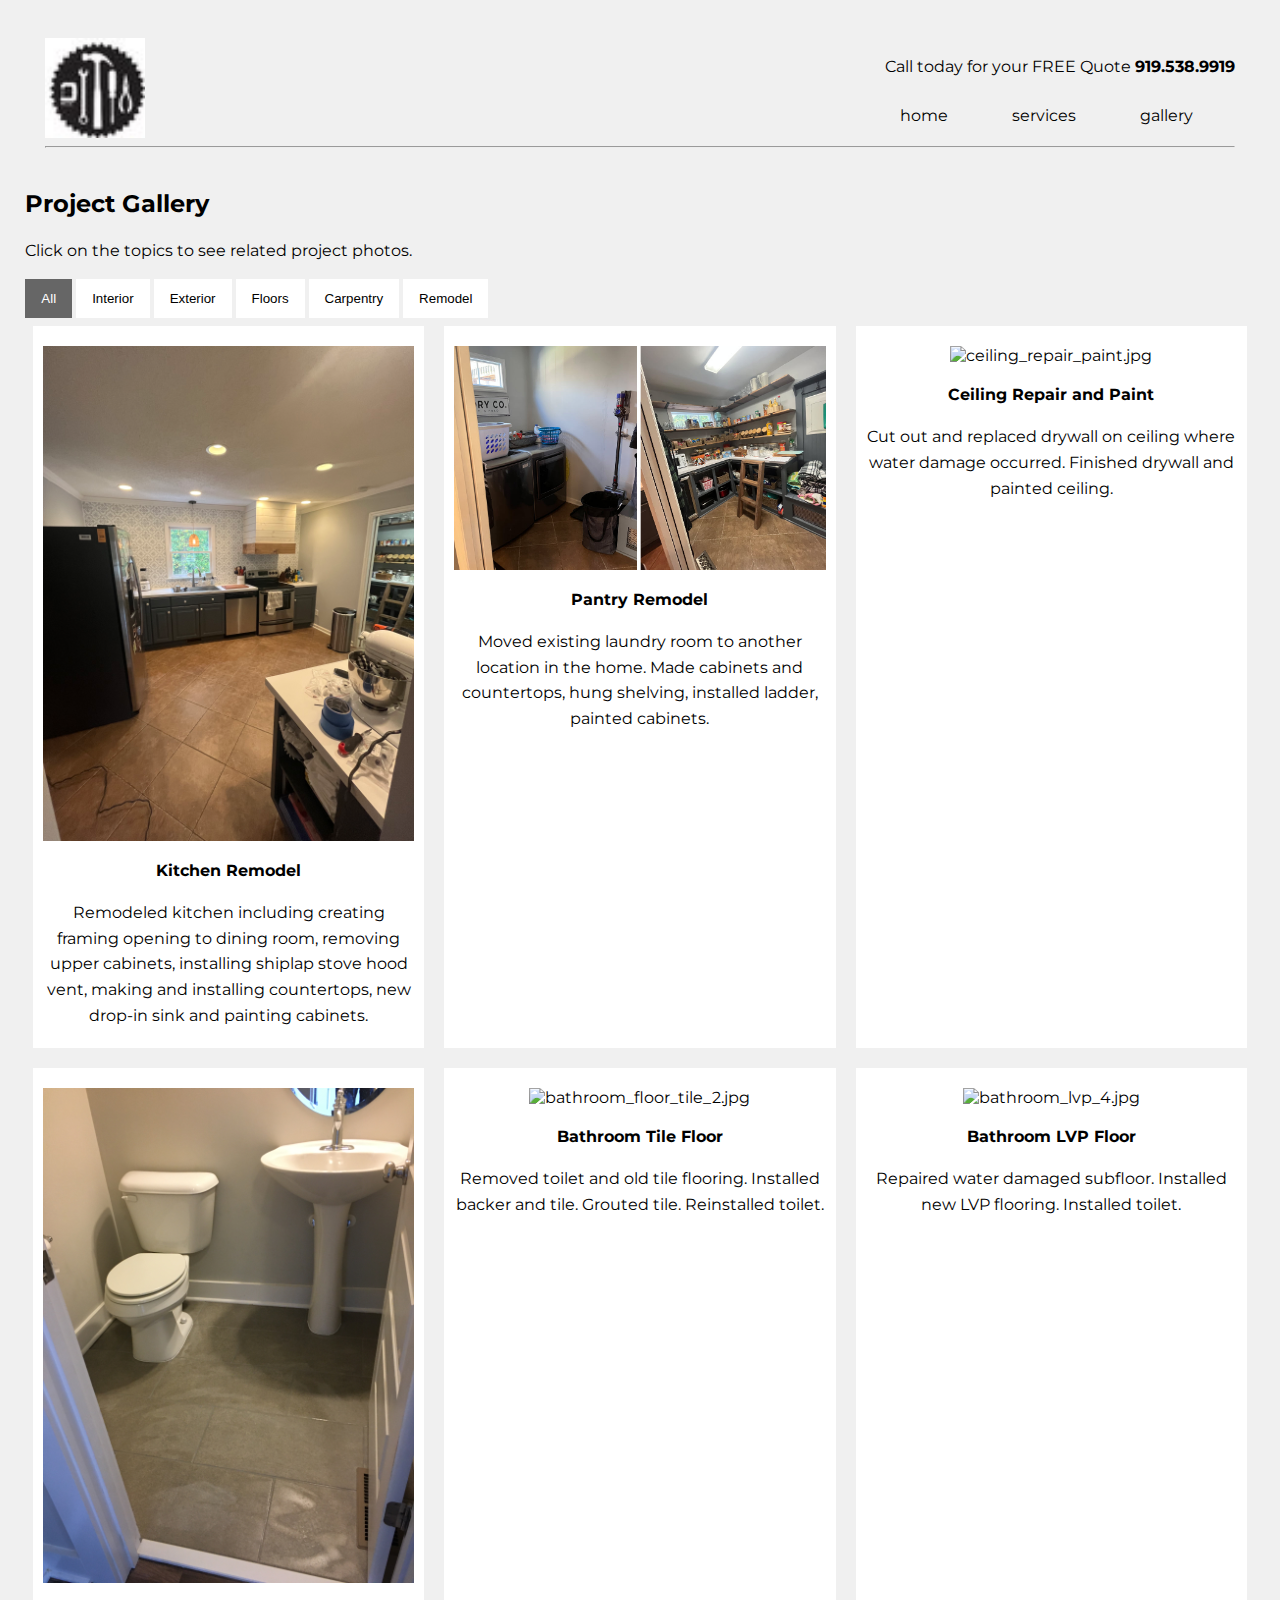
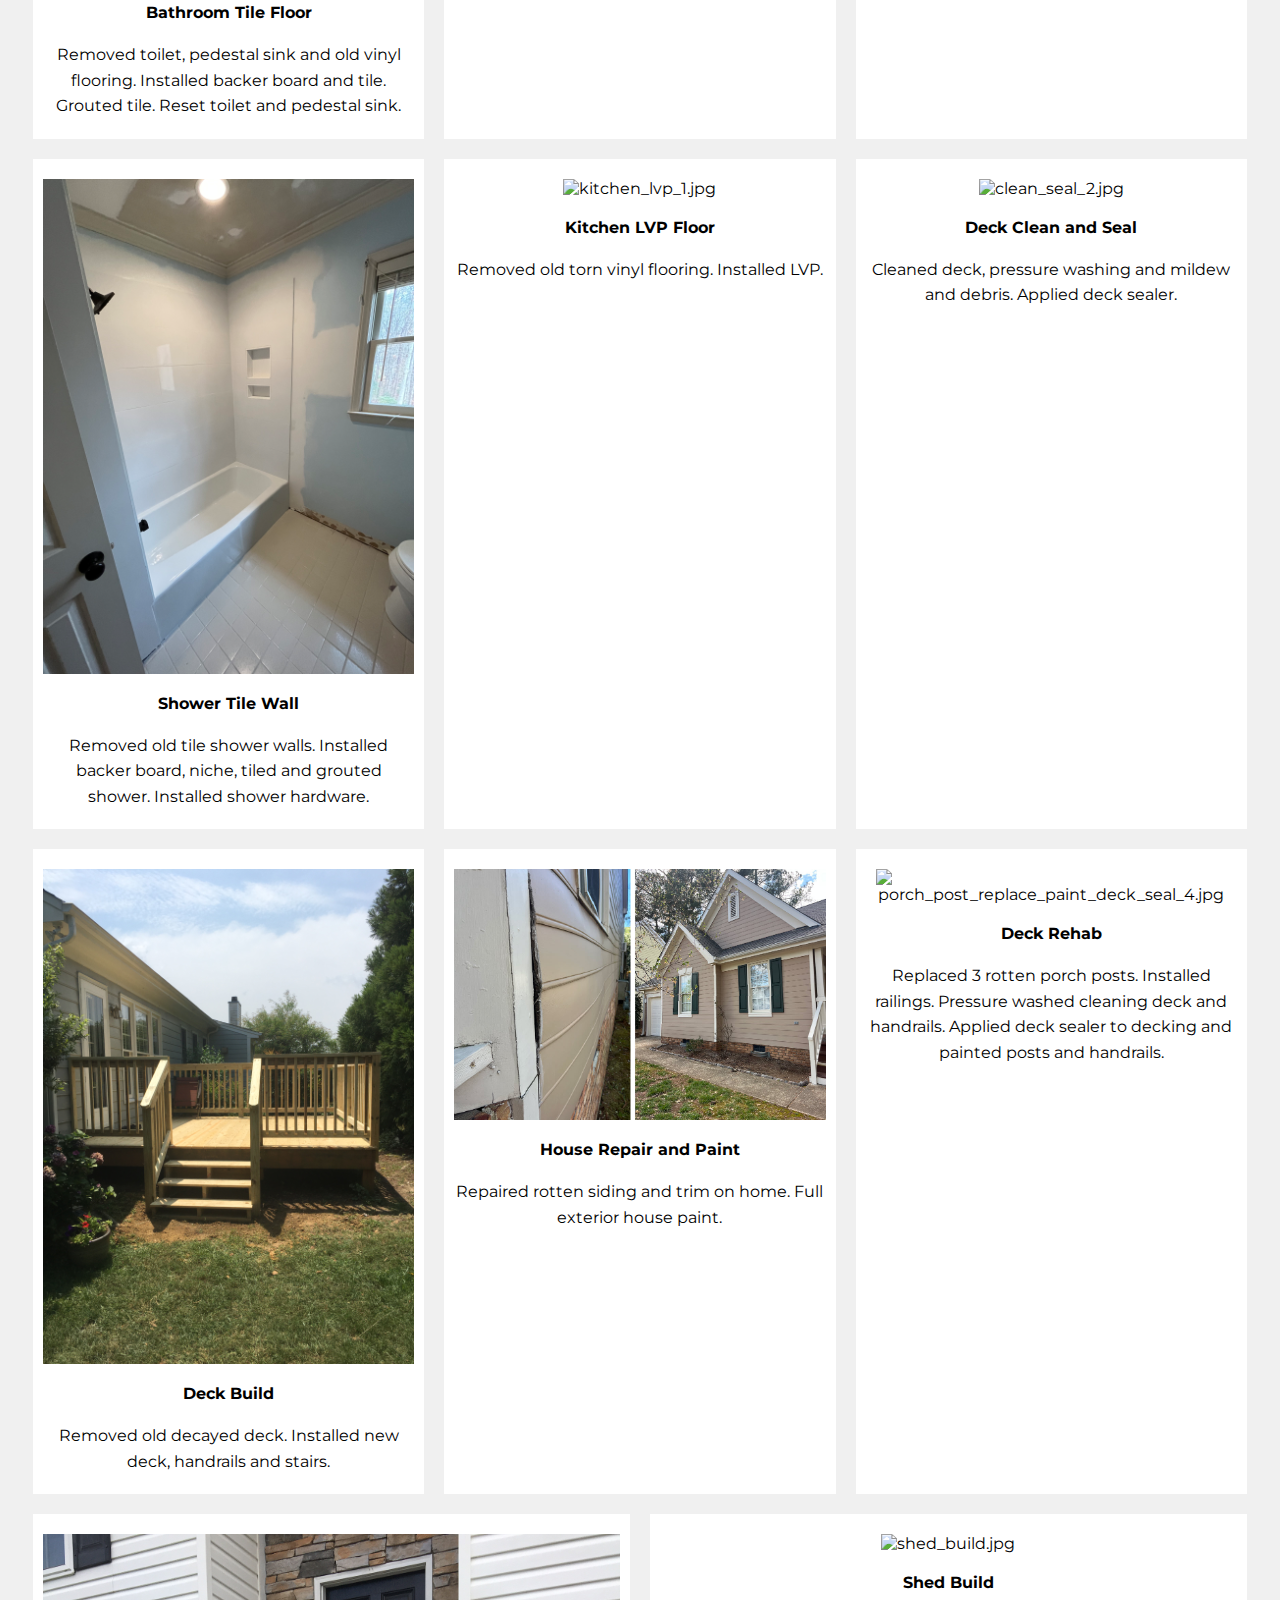
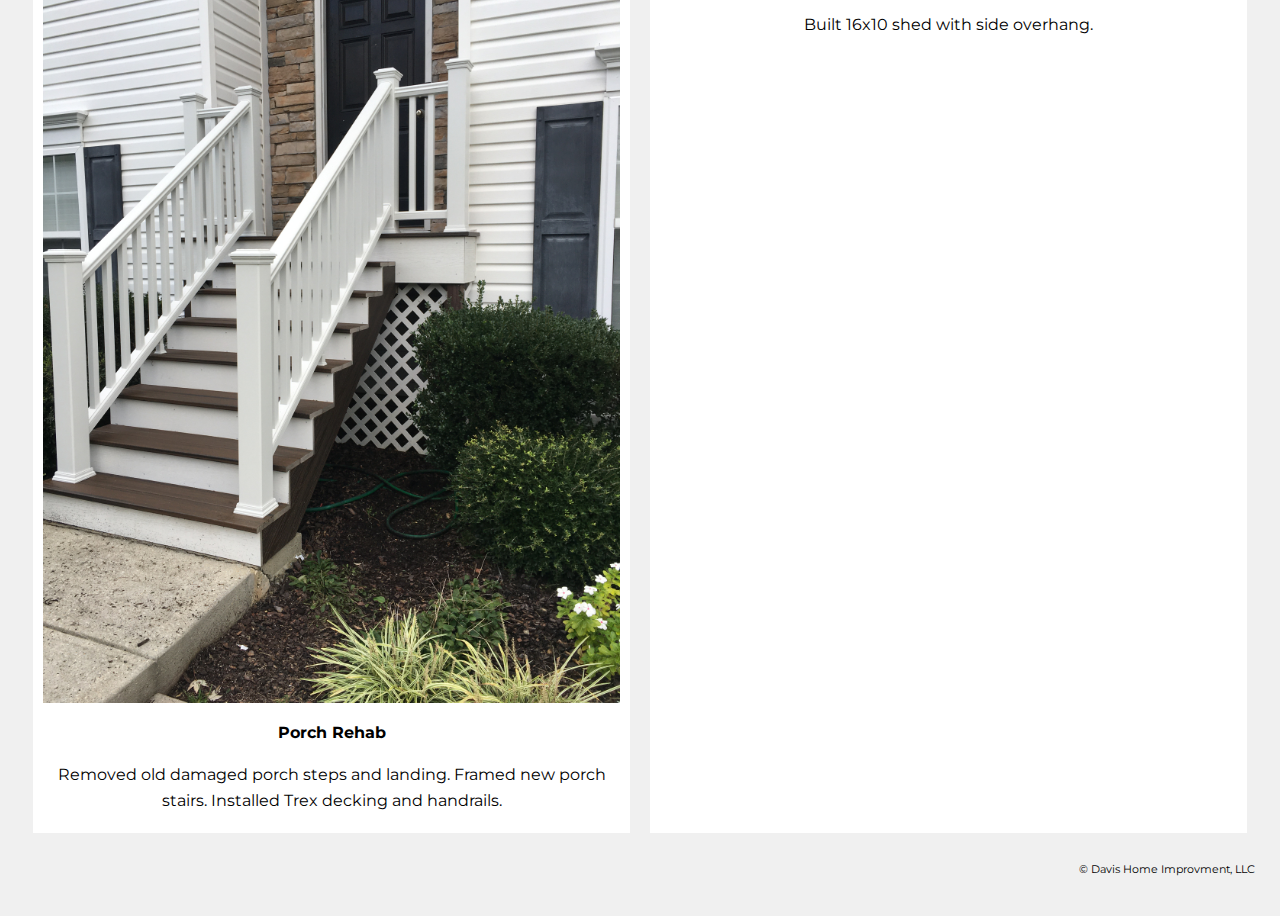
==== commit a57509af: "Add files via upload" ====
--- a/html/gallery.html
+++ b/html/gallery.html
@@ -175,13 +175,6 @@
                 <p>Built 16x10 shed with side overhang.</p>
               </div>
             </div>
-            <div class="column exterior decks carpentry paint">
-              <div class="column-content">
-                <img src="../img/gallery/exterior/porch_rebuild_trex.jpg" alt="porch_rebuild_trex.jpg" class="gallery-img" onclick="openGalleryModal('../img/gallery/exterior/porch_rebuild_trex.jpg')">
-                <h4>Shed Build</h4>
-                <p>Built 16x10 shed with side overhang.</p>
-              </div>
-            </div>
 
           </div>
         </section>
